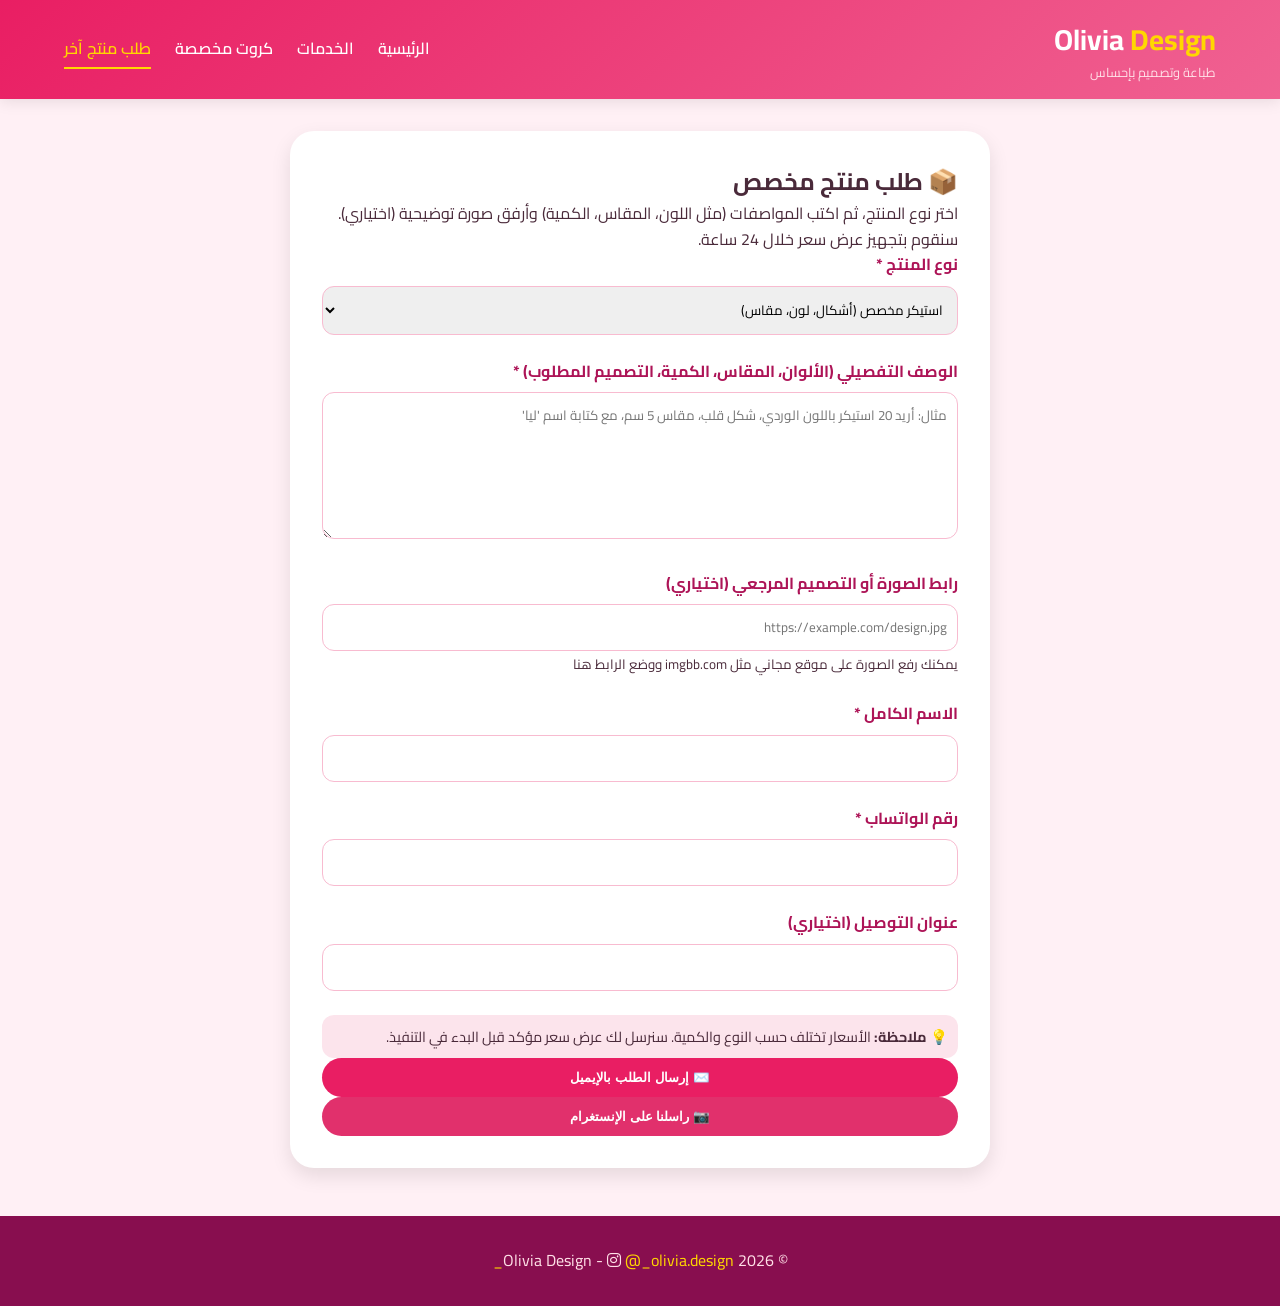
==== custom-product.html @ 97477a94 "Update custom-product.html" ====
<!DOCTYPE html>
<html lang="ar" dir="rtl">
<head>
    <meta charset="UTF-8">
    <meta name="viewport" content="width=device-width, initial-scale=1.0">
    <title>طلب منتج مخصص - Olivia Design</title>
    <link rel="stylesheet" href="style.css">
    <link href="https://fonts.googleapis.com/css2?family=Cairo:wght@400;600;700&display=swap" rel="stylesheet">
    <link rel="stylesheet" href="https://cdnjs.cloudflare.com/ajax/libs/font-awesome/6.0.0-beta3/css/all.min.css">
    <style>
        .product-form {
            background: white;
            padding: 2rem;
            border-radius: 24px;
            max-width: 700px;
            margin: 2rem auto;
            box-shadow: 0 8px 20px rgba(0,0,0,0.1);
        }
        .form-group {
            margin-bottom: 1.5rem;
        }
        .form-group label {
            font-weight: bold;
            display: block;
            margin-bottom: 8px;
            color: #AD1457;
        }
        input, select, textarea {
            width: 100%;
            padding: 10px;
            border-radius: 12px;
            border: 1px solid #F8BBD0;
            font-family: inherit;
        }
        .price-hint {
            background: #FCE4EC;
            padding: 10px;
            border-radius: 12px;
            margin-top: 10px;
            font-size: 0.9rem;
        }
        .btn-submit {
            background: #E91E63;
            color: white;
            border: none;
            padding: 12px 20px;
            border-radius: 40px;
            font-weight: bold;
            cursor: pointer;
            width: 100%;
        }
    </style>
</head>
<body>
    <header>
        <div class="container header-flex">
            <div class="logo"><h1>Olivia <span>Design</span></h1><p>طباعة وتصميم بإحساس</p></div>
            <nav><ul><li><a href="index.html">الرئيسية</a></li><li><a href="products.html">الخدمات</a></li><li><a href="customize-cards.html">كروت مخصصة</a></li><li><a href="custom-product.html" class="active">طلب منتج آخر</a></li></ul></nav>
        </div>
    </header>

    <main class="container">
        <div class="product-form">
            <h2>📦 طلب منتج مخصص</h2>
            <p>اختر نوع المنتج، ثم اكتب المواصفات (مثل اللون، المقاس، الكمية) وأرفق صورة توضيحية (اختياري). سنقوم بتجهيز عرض سعر خلال 24 ساعة.</p>
            
            <div class="form-group">
                <label>نوع المنتج *</label>
                <select id="product-type">
                    <option value="استيكر">استيكر مخصص (أشكال، لون، مقاس)</option>
                    <option value="لوحة">لوحة استقبال أو عروس/عريس</option>
                    <option value="إطار">فريم أبيض/ذهبي مع طباعة</option>
                    <option value="إكسسوار">إكسسوارات تصوير (تيجان، بالونات، ...)</option>
                    <option value="ورق قطني">ورق قطني لمناسبات (تخرج، عرس)</option>
                    <option value="باقة">باقة جاهزة (عرس/مولود/تخرج)</option>
                    <option value="أخرى">منتج آخر غير مذكور</option>
                </select>
            </div>

            <div class="form-group">
                <label>الوصف التفصيلي (الألوان، المقاس، الكمية، التصميم المطلوب) *</label>
                <textarea id="description" rows="5" placeholder="مثال: أريد 20 استيكر باللون الوردي، شكل قلب، مقاس 5 سم، مع كتابة اسم 'ليا'"></textarea>
            </div>

            <div class="form-group">
                <label>رابط الصورة أو التصميم المرجعي (اختياري)</label>
                <input type="text" id="image-url" placeholder="https://example.com/design.jpg">
                <small>يمكنك رفع الصورة على موقع مجاني مثل imgbb.com ووضع الرابط هنا</small>
            </div>

            <div class="form-group">
                <label>الاسم الكامل *</label>
                <input type="text" id="fullname">
            </div>
            <div class="form-group">
                <label>رقم الواتساب *</label>
                <input type="tel" id="phone">
            </div>
            <div class="form-group">
                <label>عنوان التوصيل (اختياري)</label>
                <input type="text" id="address">
            </div>

            <div class="price-hint">
                💡 <strong>ملاحظة:</strong> الأسعار تختلف حسب النوع والكمية. سنرسل لك عرض سعر مؤكد قبل البدء في التنفيذ.
            </div>

            <!-- داخل product-form، استبدل الأزرار بـ: -->
<button id="send-email" class="btn-submit">✉️ إرسال الطلب بالإيميل</button>
<button id="send-ig" class="btn-submit" style="background:#E1306C;">📷 راسلنا على الإنستغرام</button>
        </div>
    </main>

    <footer><div class="container"><p>© 2026 Olivia Design - <i class="fab fa-instagram"></i> <a href="https://www.instagram.com/_olivia.design_" target="_blank">@_olivia.design_</a></p></div></footer>

    <script>
        document.getElementById('send-wa').addEventListener('click', function() {
            const type = document.getElementById('product-type').value;
            const desc = document.getElementById('description').value;
            const img = document.getElementById('image-url').value;
            const name = document.getElementById('fullname').value.trim();
            const phone = document.getElementById('phone').value.trim();
            if (!name || !phone || !desc) { alert('الاسم، رقم الواتساب، والوصف مطلوبة'); return; }
            const address = document.getElementById('address').value;
            let msg = `طلب منتج جديد من ${name}\nالنوع: ${type}\nالوصف: ${desc}\nالمرجع: ${img}\nالعنوان: ${address}\nواتساب: ${phone}`;
            window.open(`https://wa.me/${phone.replace(/^0/, '218')}?text=${encodeURIComponent(msg)}`, '_blank');
        });

        document.getElementById('send-email').addEventListener('click', async function() {
            const type = document.getElementById('product-type').value;
            const desc = document.getElementById('description').value;
            const img = document.getElementById('image-url').value;
            const name = document.getElementById('fullname').value.trim();
            const phone = document.getElementById('phone').value.trim();
            if (!name || !phone || !desc) { alert('يرجى ملء جميع الحقول المطلوبة'); return; }
            const address = document.getElementById('address').value;
            const message = `طلب منتج:\nالاسم: ${name}\nالهاتف: ${phone}\nالعنوان: ${address}\nالنوع: ${type}\nالوصف: ${desc}\nصورة: ${img}`;
            const formspreeUrl = 'https://formspree.io/f/YOUR_FORMSPREE_ID';
            try {
                const res = await fetch(formspreeUrl, {
                    method: 'POST',
                    headers: {'Content-Type':'application/json'},
                    body: JSON.stringify({ name, phone, message, _subject: `طلب منتج: ${type}` })
                });
                if(res.ok) alert('تم إرسال الطلب! سنتواصل معك قريباً.');
                else alert('حدث خطأ، حاول مرة أخرى أو عبر واتساب');
            } catch(e) { alert('خطأ في الإرسال'); }
        });
    </script>
</body>
</html>
---- style.css ----
* {
    margin: 0;
    padding: 0;
    box-sizing: border-box;
}

body {
    font-family: 'Cairo', sans-serif;
    background-color: #FFF0F5; /* وردي فاتح جداً */
    color: #4A2A3A;
    line-height: 1.6;
}

.container {
    width: 90%;
    max-width: 1200px;
    margin: 0 auto;
}

/* header */
header {
    background: linear-gradient(135deg, #E91E63, #F06292);
    padding: 1rem 0;
    position: sticky;
    top: 0;
    z-index: 100;
    color: white;
    box-shadow: 0 2px 15px rgba(0,0,0,0.1);
}
.header-flex {
    display: flex;
    justify-content: space-between;
    align-items: center;
    flex-wrap: wrap;
}
.logo h1 {
    font-size: 1.8rem;
    font-weight: 700;
    color: white;
}
.logo span {
    color: #FFD700;
}
.logo p {
    font-size: 0.8rem;
    color: #FFE0E7;
}
nav ul {
    display: flex;
    gap: 1.5rem;
    list-style: none;
}
nav a {
    text-decoration: none;
    color: white;
    font-weight: 600;
    transition: 0.2s;
}
nav a:hover, nav a.active {
    color: #FFD700;
    border-bottom: 2px solid #FFD700;
    padding-bottom: 4px;
}

/* hero */
.hero {
    background: linear-gradient(135deg, #FCE4EC, #F8BBD0);
    padding: 4rem 0;
    text-align: center;
    color: #880E4F;
}
.hero h2 {
    font-size: 2rem;
    margin-bottom: 1rem;
}
.btn-primary {
    background: #E91E63;
    color: white;
    border: none;
    padding: 12px 30px;
    border-radius: 40px;
    font-weight: bold;
    display: inline-block;
    margin-top: 1rem;
    text-decoration: none;
    transition: 0.2s;
    box-shadow: 0 4px 8px rgba(0,0,0,0.2);
}
.btn-primary:hover {
    background: #AD1457;
    transform: scale(1.02);
}

/* cards */
.cards-grid, .bundles-grid {
    display: flex;
    flex-wrap: wrap;
    gap: 2rem;
    margin: 2rem 0;
    justify-content: center;
}
.card, .bundle {
    background: white;
    padding: 1.5rem;
    border-radius: 24px;
    box-shadow: 0 8px 20px rgba(0,0,0,0.1);
    text-align: center;
    width: 240px;
    transition: 0.2s;
    border: 1px solid #F8BBD0;
}
.card i {
    font-size: 2.5rem;
    color: #E91E63;
    margin-bottom: 1rem;
}
.price {
    display: block;
    background: #FCE4EC;
    margin: 1rem 0;
    padding: 6px;
    border-radius: 40px;
    font-weight: bold;
    color: #AD1457;
    font-size: 1.2rem;
}
.btn-small {
    background: #E91E63;
    color: white;
    padding: 6px 16px;
    border-radius: 40px;
    text-decoration: none;
    font-size: 0.8rem;
    display: inline-block;
}
.btn-small:hover {
    background: #AD1457;
}

/* products page */
.page-title {
    margin: 2rem 0 1rem;
    color: #AD1457;
}
.services-section {
    background: white;
    border-radius: 24px;
    padding: 1.5rem;
    margin-bottom: 2rem;
    box-shadow: 0 4px 10px rgba(0,0,0,0.05);
}
.price-list .item {
    display: flex;
    justify-content: space-between;
    padding: 0.8rem 0;
    border-bottom: 1px solid #F8BBD0;
}
.note {
    background: #FFF3F5;
    padding: 1rem;
    border-radius: 20px;
    margin: 2rem 0;
    border-right: 4px solid #E91E63;
}
footer {
    background: #880E4F;
    text-align: center;
    padding: 2rem 0;
    margin-top: 3rem;
    color: #FFE0E7;
}
footer a {
    color: #FFD700;
    text-decoration: none;
}

/* responsive */
@media (max-width: 768px) {
    .header-flex {
        flex-direction: column;
        gap: 1rem;
    }
    .customizer-container {
        flex-direction: column;
    }
}
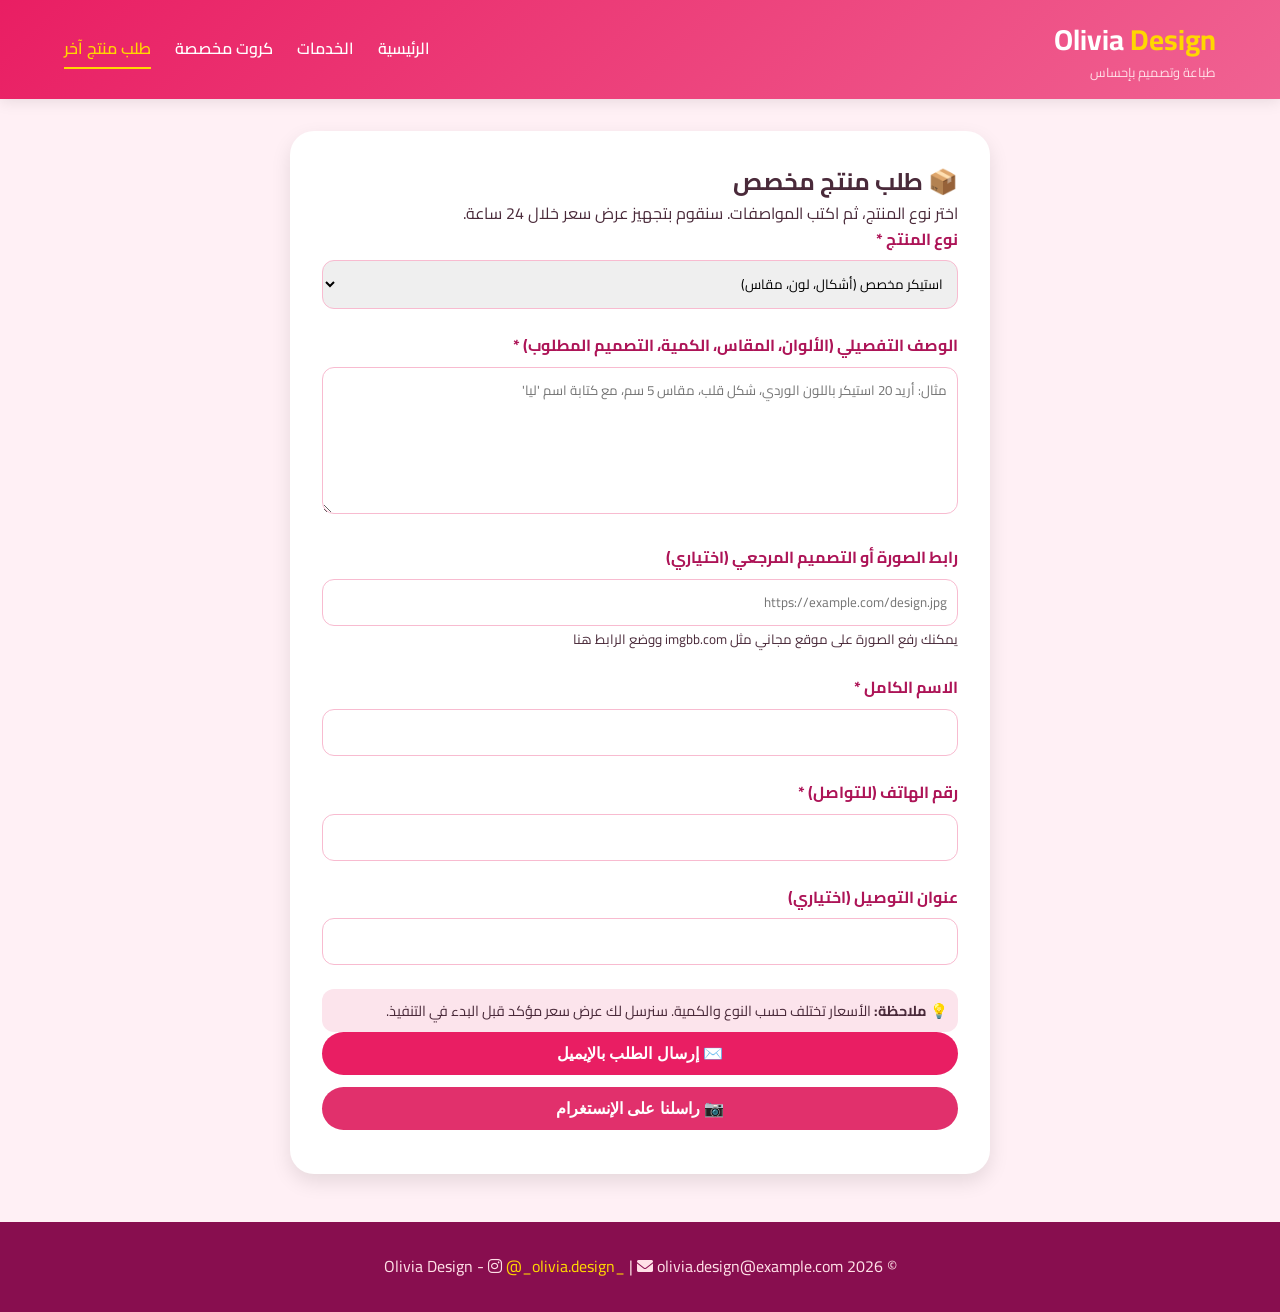
==== commit efa55457: "Update custom-product.html" ====
--- a/custom-product.html
+++ b/custom-product.html
@@ -48,6 +48,14 @@
             font-weight: bold;
             cursor: pointer;
             width: 100%;
+            margin-bottom: 12px;
+            font-size: 1rem;
+        }
+        .btn-ig {
+            background: #E1306C;
+        }
+        .btn-ig:hover, .btn-submit:hover {
+            opacity: 0.9;
         }
     </style>
 </head>
@@ -62,7 +70,7 @@
     <main class="container">
         <div class="product-form">
             <h2>📦 طلب منتج مخصص</h2>
-            <p>اختر نوع المنتج، ثم اكتب المواصفات (مثل اللون، المقاس، الكمية) وأرفق صورة توضيحية (اختياري). سنقوم بتجهيز عرض سعر خلال 24 ساعة.</p>
+            <p>اختر نوع المنتج، ثم اكتب المواصفات. سنقوم بتجهيز عرض سعر خلال 24 ساعة.</p>
             
             <div class="form-group">
                 <label>نوع المنتج *</label>
@@ -70,7 +78,7 @@
                     <option value="استيكر">استيكر مخصص (أشكال، لون، مقاس)</option>
                     <option value="لوحة">لوحة استقبال أو عروس/عريس</option>
                     <option value="إطار">فريم أبيض/ذهبي مع طباعة</option>
-                    <option value="إكسسوار">إكسسوارات تصوير (تيجان، بالونات، ...)</option>
+                    <option value="إكسسوار">إكسسوارات تصوير (تيجان، بالونات)</option>
                     <option value="ورق قطني">ورق قطني لمناسبات (تخرج، عرس)</option>
                     <option value="باقة">باقة جاهزة (عرس/مولود/تخرج)</option>
                     <option value="أخرى">منتج آخر غير مذكور</option>
@@ -93,7 +101,7 @@
                 <input type="text" id="fullname">
             </div>
             <div class="form-group">
-                <label>رقم الواتساب *</label>
+                <label>رقم الهاتف (للتواصل) *</label>
                 <input type="tel" id="phone">
             </div>
             <div class="form-group">
@@ -105,47 +113,97 @@
                 💡 <strong>ملاحظة:</strong> الأسعار تختلف حسب النوع والكمية. سنرسل لك عرض سعر مؤكد قبل البدء في التنفيذ.
             </div>
 
-            <!-- داخل product-form، استبدل الأزرار بـ: -->
-<button id="send-email" class="btn-submit">✉️ إرسال الطلب بالإيميل</button>
-<button id="send-ig" class="btn-submit" style="background:#E1306C;">📷 راسلنا على الإنستغرام</button>
+            <button id="send-email" class="btn-submit">✉️ إرسال الطلب بالإيميل</button>
+            <button id="send-ig" class="btn-submit btn-ig">📷 راسلنا على الإنستغرام</button>
         </div>
     </main>
 
-    <footer><div class="container"><p>© 2026 Olivia Design - <i class="fab fa-instagram"></i> <a href="https://www.instagram.com/_olivia.design_" target="_blank">@_olivia.design_</a></p></div></footer>
+    <footer>
+        <div class="container">
+            <p>© 2026 Olivia Design - <i class="fab fa-instagram"></i> <a href="https://www.instagram.com/_olivia.design_" target="_blank">@_olivia.design_</a> | <i class="fas fa-envelope"></i> olivia.design@example.com</p>
+        </div>
+    </footer>
 
     <script>
-        document.getElementById('send-wa').addEventListener('click', function() {
-            const type = document.getElementById('product-type').value;
-            const desc = document.getElementById('description').value;
-            const img = document.getElementById('image-url').value;
-            const name = document.getElementById('fullname').value.trim();
-            const phone = document.getElementById('phone').value.trim();
-            if (!name || !phone || !desc) { alert('الاسم، رقم الواتساب، والوصف مطلوبة'); return; }
-            const address = document.getElementById('address').value;
-            let msg = `طلب منتج جديد من ${name}\nالنوع: ${type}\nالوصف: ${desc}\nالمرجع: ${img}\nالعنوان: ${address}\nواتساب: ${phone}`;
-            window.open(`https://wa.me/${phone.replace(/^0/, '218')}?text=${encodeURIComponent(msg)}`, '_blank');
-        });
-
-        document.getElementById('send-email').addEventListener('click', async function() {
-            const type = document.getElementById('product-type').value;
-            const desc = document.getElementById('description').value;
-            const img = document.getElementById('image-url').value;
-            const name = document.getElementById('fullname').value.trim();
-            const phone = document.getElementById('phone').value.trim();
-            if (!name || !phone || !desc) { alert('يرجى ملء جميع الحقول المطلوبة'); return; }
-            const address = document.getElementById('address').value;
-            const message = `طلب منتج:\nالاسم: ${name}\nالهاتف: ${phone}\nالعنوان: ${address}\nالنوع: ${type}\nالوصف: ${desc}\nصورة: ${img}`;
-            const formspreeUrl = 'https://formspree.io/f/YOUR_FORMSPREE_ID';
-            try {
-                const res = await fetch(formspreeUrl, {
-                    method: 'POST',
-                    headers: {'Content-Type':'application/json'},
-                    body: JSON.stringify({ name, phone, message, _subject: `طلب منتج: ${type}` })
-                });
-                if(res.ok) alert('تم إرسال الطلب! سنتواصل معك قريباً.');
-                else alert('حدث خطأ، حاول مرة أخرى أو عبر واتساب');
-            } catch(e) { alert('خطأ في الإرسال'); }
-        });
+        (function() {
+            // تأكد من تحميل الصفحة بالكامل قبل ربط الأحداث
+            document.addEventListener('DOMContentLoaded', function() {
+                // زر الإيميل
+                const emailBtn = document.getElementById('send-email');
+                // زر الإنستغرام
+                const igBtn = document.getElementById('send-ig');
+                
+                // روابط Formspree - استبدل هذا الرابط بالرابط الذي حصلت عليه من Formspree.io
+                // مثال: 'https://formspree.io/f/mqkryzgr'
+                const FORMSPREE_URL = 'https://formspree.io/f/mzdwkqkg';  // ⚠️ غير هذا الرابط إلى رابطك الشخصي
+
+                // وظيفة الإيميل
+                if (emailBtn) {
+                    emailBtn.addEventListener('click', async function(e) {
+                        e.preventDefault();
+                        
+                        // جلب القيم
+                        const productType = document.getElementById('product-type').value;
+                        const description = document.getElementById('description').value.trim();
+                        const imageUrl = document.getElementById('image-url').value.trim();
+                        const fullname = document.getElementById('fullname').value.trim();
+                        const phone = document.getElementById('phone').value.trim();
+                        const address = document.getElementById('address').value.trim();
+
+                        // التحقق من الحقول المطلوبة
+                        if (!fullname || !phone || !description) {
+                            alert('❌ الرجاء ملء: الاسم الكامل، رقم الهاتف، والوصف التفصيلي');
+                            return;
+                        }
+
+                        // بناء نص الرسالة
+                        const message = `طلب منتج جديد من الموقع:\n\nالاسم: ${fullname}\nالهاتف: ${phone}\nالعنوان: ${address || 'غير مدخل'}\nنوع المنتج: ${productType}\nالوصف: ${description}\nرابط الصورة المرجعية: ${imageUrl || 'لا يوجد'}`;
+
+                        // إرسال إلى Formspree
+                        try {
+                            const response = await fetch(FORMSPREE_URL, {
+                                method: 'POST',
+                                headers: { 'Content-Type': 'application/json' },
+                                body: JSON.stringify({
+                                    name: fullname,
+                                    phone: phone,
+                                    message: message,
+                                    _subject: `طلب جديد: ${productType}`
+                                })
+                            });
+
+                            if (response.ok) {
+                                alert('✅ تم إرسال طلبك بنجاح! سنتواصل معك قريباً عبر الهاتف أو الإنستغرام.');
+                                // يمكنك مسح الحقول هنا إذا أردت
+                                // document.getElementById('description').value = '';
+                            } else {
+                                alert('⚠️ حدث خطأ أثناء الإرسال. يرجى المحاولة مرة أخرى أو مراسلتنا على الإنستغرام.');
+                            }
+                        } catch (error) {
+                            console.error('Fetch error:', error);
+                            alert('⚠️ فشل الاتصال بالخادم. تحقق من اتصالك بالإنترنت أو حاول لاحقاً.');
+                        }
+                    });
+                } else {
+                    console.error('زر الإيميل غير موجود في الصفحة');
+                }
+
+                // زر الإنستغرام
+                if (igBtn) {
+                    igBtn.addEventListener('click', function(e) {
+                        e.preventDefault();
+                        // فتح حساب الإنستغرام في تبويب جديد
+                        window.open('https://www.instagram.com/_olivia.design_/', '_blank');
+                        // إعطاء توجيه للمستخدم
+                        setTimeout(() => {
+                            alert('📷 تم فتح صفحة الإنستغرام. أرسل لنا تفاصيل طلبك هناك وسنرد عليك بسرعة.');
+                        }, 500);
+                    });
+                } else {
+                    console.error('زر الإنستغرام غير موجود');
+                }
+            });
+        })();
     </script>
 </body>
 </html>
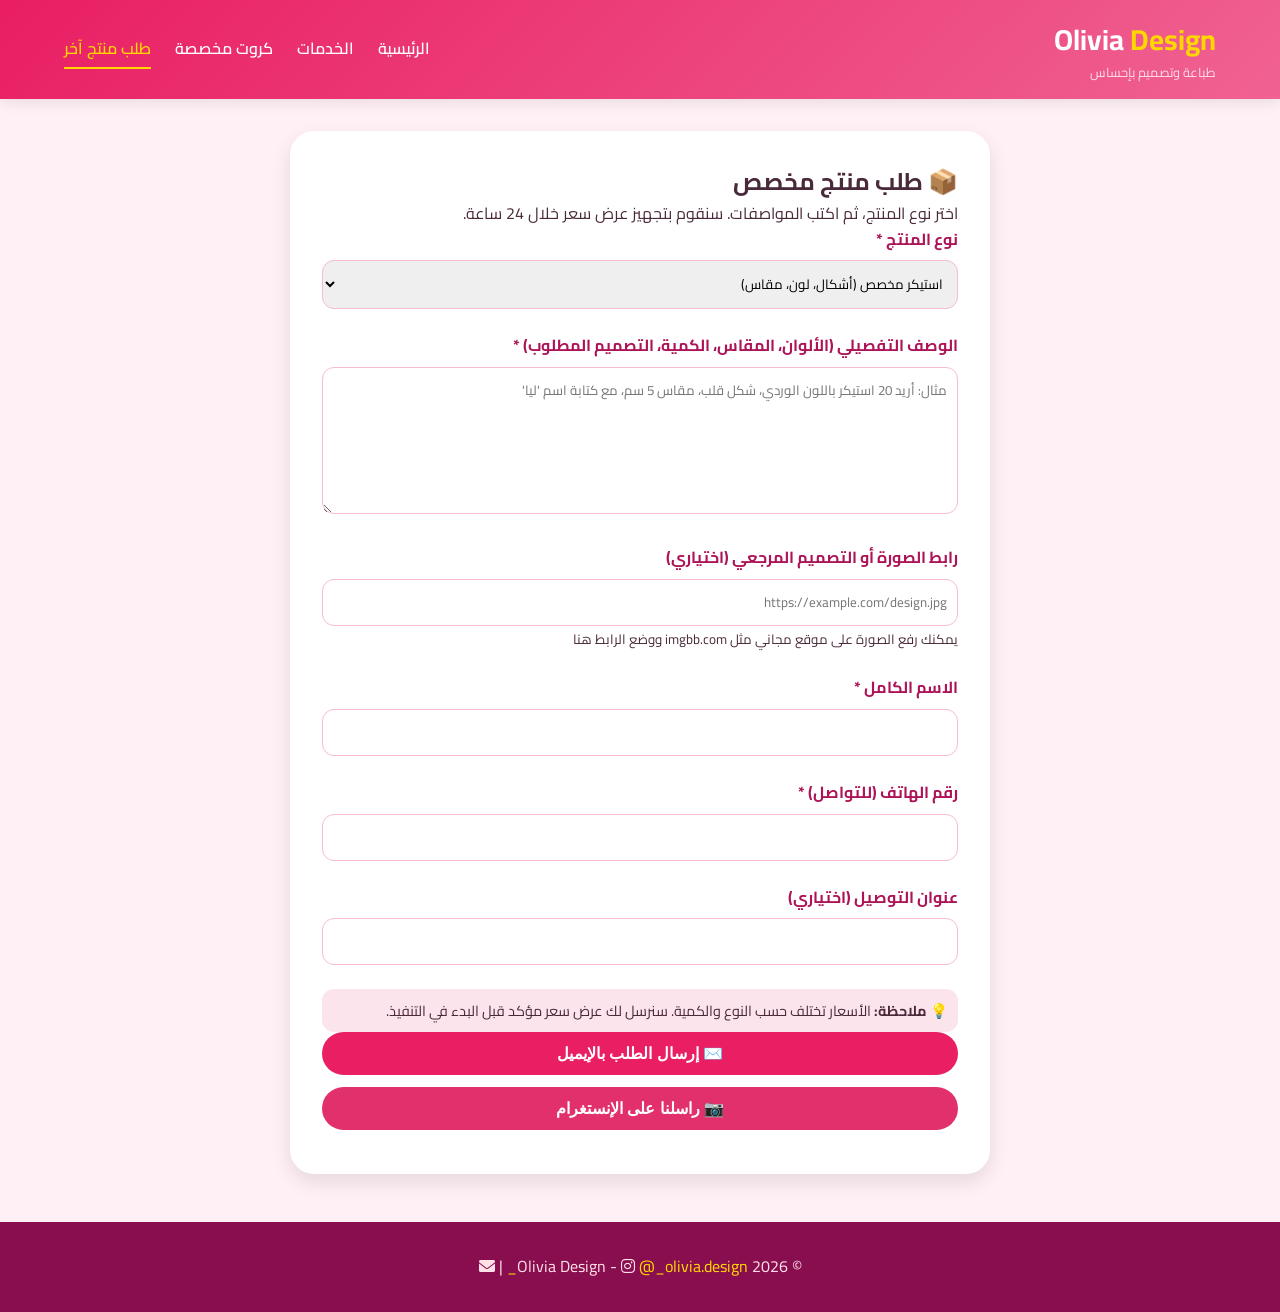
==== commit d77b2b83: "Update custom-product.html" ====
--- a/custom-product.html
+++ b/custom-product.html
@@ -78,7 +78,6 @@
                     <option value="استيكر">استيكر مخصص (أشكال، لون، مقاس)</option>
                     <option value="لوحة">لوحة استقبال أو عروس/عريس</option>
                     <option value="إطار">فريم أبيض/ذهبي مع طباعة</option>
-                    <option value="إكسسوار">إكسسوارات تصوير (تيجان، بالونات)</option>
                     <option value="ورق قطني">ورق قطني لمناسبات (تخرج، عرس)</option>
                     <option value="باقة">باقة جاهزة (عرس/مولود/تخرج)</option>
                     <option value="أخرى">منتج آخر غير مذكور</option>
@@ -120,7 +119,7 @@
 
     <footer>
         <div class="container">
-            <p>© 2026 Olivia Design - <i class="fab fa-instagram"></i> <a href="https://www.instagram.com/_olivia.design_" target="_blank">@_olivia.design_</a> | <i class="fas fa-envelope"></i> olivia.design@example.com</p>
+            <p>© 2026 Olivia Design - <i class="fab fa-instagram"></i> <a href="https://www.instagram.com/_olivia.design_" target="_blank">@_olivia.design_</a> | <i class="fas fa-envelope"></i></p>
         </div>
     </footer>
 
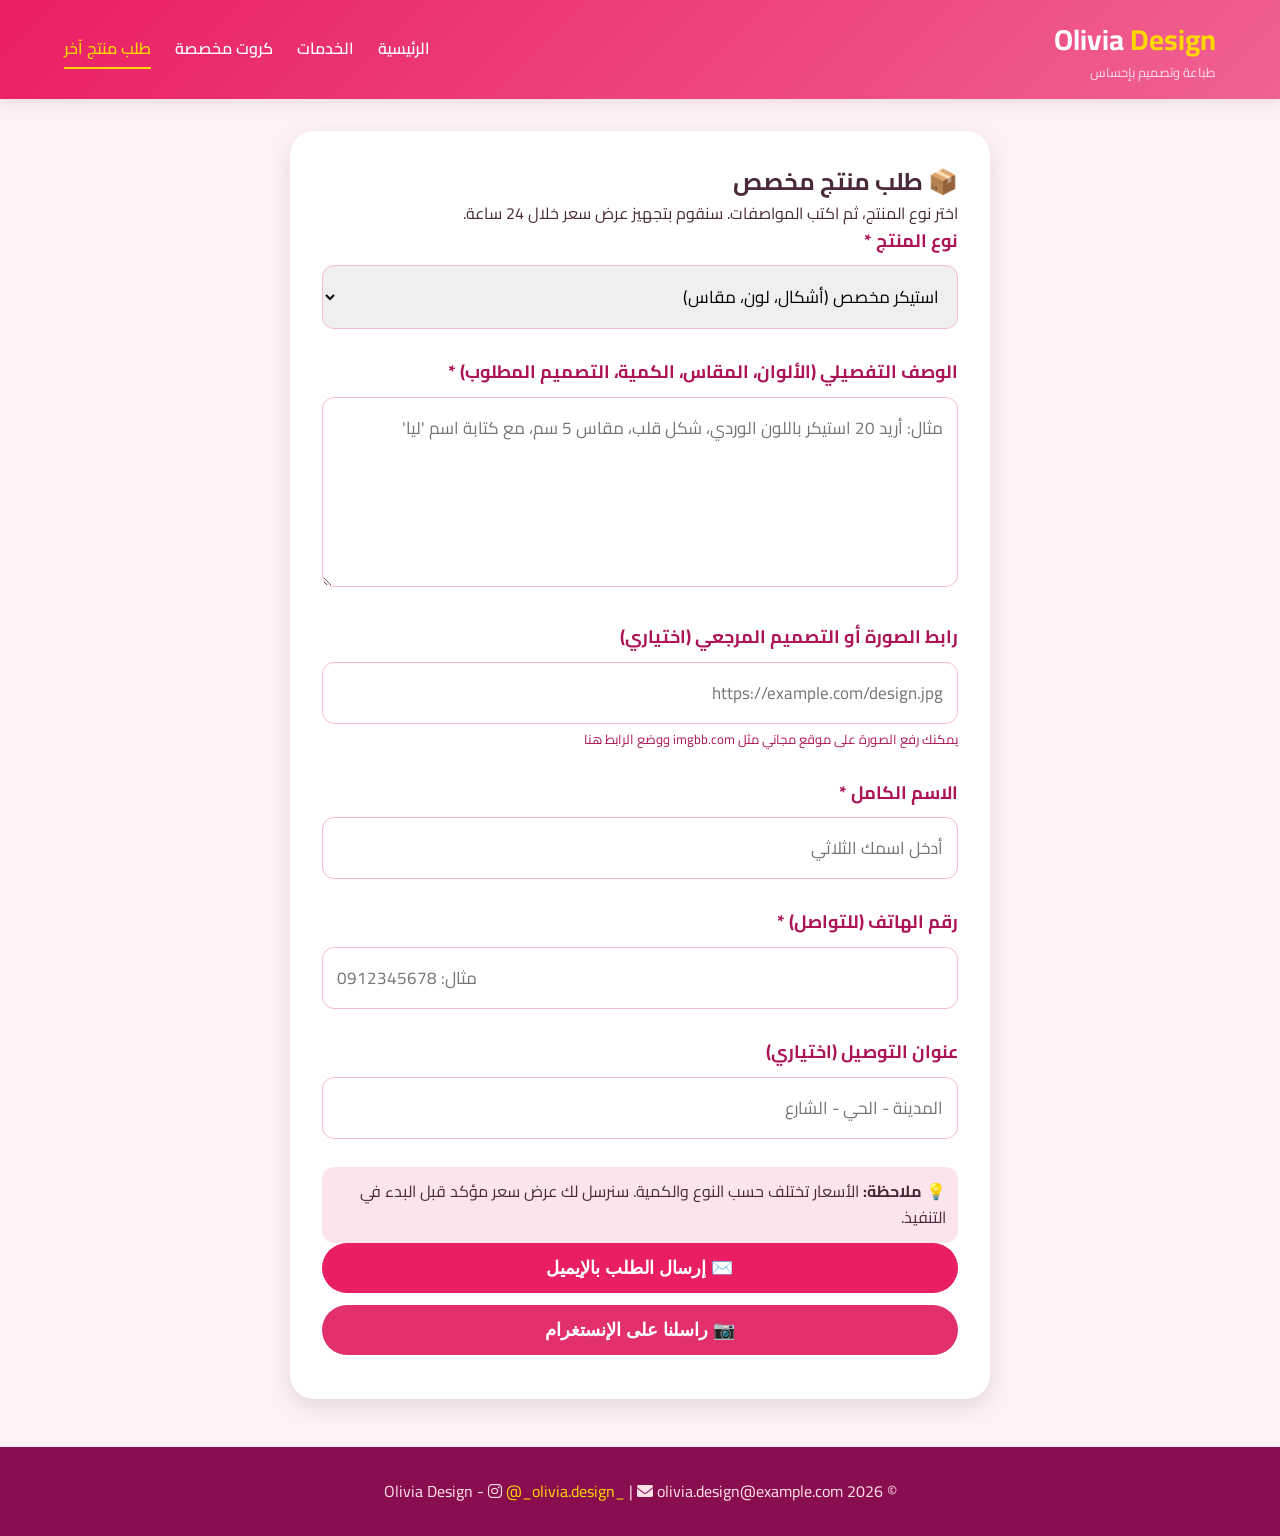
==== commit b40825cd: "Update custom-product.html" ====
--- a/custom-product.html
+++ b/custom-product.html
@@ -3,11 +3,16 @@
 <head>
     <meta charset="UTF-8">
     <meta name="viewport" content="width=device-width, initial-scale=1.0">
+    <!-- منع التخزين المؤقت لظهور التعديلات فوراً -->
+    <meta http-equiv="Cache-Control" content="no-cache, no-store, must-revalidate">
+    <meta http-equiv="Pragma" content="no-cache">
+    <meta http-equiv="Expires" content="0">
     <title>طلب منتج مخصص - Olivia Design</title>
-    <link rel="stylesheet" href="style.css">
+    <link rel="stylesheet" href="style.css?v=2">
     <link href="https://fonts.googleapis.com/css2?family=Cairo:wght@400;600;700&display=swap" rel="stylesheet">
     <link rel="stylesheet" href="https://cdnjs.cloudflare.com/ajax/libs/font-awesome/6.0.0-beta3/css/all.min.css">
     <style>
+        /* تنسيقات مخصصة لهذه الصفحة مع تكبير النصوص */
         .product-form {
             background: white;
             padding: 2rem;
@@ -17,45 +22,54 @@
             box-shadow: 0 8px 20px rgba(0,0,0,0.1);
         }
         .form-group {
-            margin-bottom: 1.5rem;
+            margin-bottom: 1.8rem;
         }
         .form-group label {
             font-weight: bold;
             display: block;
-            margin-bottom: 8px;
+            margin-bottom: 10px;
             color: #AD1457;
+            font-size: 18px;   /* تكبير حجم عنوان الحقل */
         }
         input, select, textarea {
             width: 100%;
-            padding: 10px;
+            padding: 14px;      /* زيادة المساحة داخل الحقل */
             border-radius: 12px;
             border: 1px solid #F8BBD0;
             font-family: inherit;
+            font-size: 17px;    /* تكبير النص داخل الحقل */
         }
         .price-hint {
             background: #FCE4EC;
-            padding: 10px;
+            padding: 12px;
             border-radius: 12px;
             margin-top: 10px;
-            font-size: 0.9rem;
+            font-size: 16px;    /* تكبير نص الملاحظة */
         }
         .btn-submit {
             background: #E91E63;
             color: white;
             border: none;
-            padding: 12px 20px;
+            padding: 14px 20px;
             border-radius: 40px;
             font-weight: bold;
             cursor: pointer;
             width: 100%;
             margin-bottom: 12px;
-            font-size: 1rem;
+            font-size: 18px;    /* تكبير نص الزر */
         }
         .btn-ig {
             background: #E1306C;
         }
         .btn-ig:hover, .btn-submit:hover {
             opacity: 0.9;
+        }
+        /* جعل النصوص الصغيرة في التلميحات أكبر قليلاً */
+        small {
+            font-size: 13px;
+            display: block;
+            margin-top: 5px;
+            color: #AD1457;
         }
     </style>
 </head>
@@ -63,7 +77,14 @@
     <header>
         <div class="container header-flex">
             <div class="logo"><h1>Olivia <span>Design</span></h1><p>طباعة وتصميم بإحساس</p></div>
-            <nav><ul><li><a href="index.html">الرئيسية</a></li><li><a href="products.html">الخدمات</a></li><li><a href="customize-cards.html">كروت مخصصة</a></li><li><a href="custom-product.html" class="active">طلب منتج آخر</a></li></ul></nav>
+            <nav>
+                <ul>
+                    <li><a href="index.html">الرئيسية</a></li>
+                    <li><a href="products.html">الخدمات</a></li>
+                    <li><a href="customize-cards.html">كروت مخصصة</a></li>
+                    <li><a href="custom-product.html" class="active">طلب منتج آخر</a></li>
+                </ul>
+            </nav>
         </div>
     </header>
 
@@ -97,15 +118,15 @@
 
             <div class="form-group">
                 <label>الاسم الكامل *</label>
-                <input type="text" id="fullname">
+                <input type="text" id="fullname" placeholder="أدخل اسمك الثلاثي">
             </div>
             <div class="form-group">
                 <label>رقم الهاتف (للتواصل) *</label>
-                <input type="tel" id="phone">
+                <input type="tel" id="phone" placeholder="مثال: 0912345678">
             </div>
             <div class="form-group">
                 <label>عنوان التوصيل (اختياري)</label>
-                <input type="text" id="address">
+                <input type="text" id="address" placeholder="المدينة - الحي - الشارع">
             </div>
 
             <div class="price-hint">
@@ -119,29 +140,23 @@
 
     <footer>
         <div class="container">
-            <p>© 2026 Olivia Design - <i class="fab fa-instagram"></i> <a href="https://www.instagram.com/_olivia.design_" target="_blank">@_olivia.design_</a> | <i class="fas fa-envelope"></i></p>
+            <p>© 2026 Olivia Design - <i class="fab fa-instagram"></i> <a href="https://www.instagram.com/_olivia.design_" target="_blank">@_olivia.design_</a> | <i class="fas fa-envelope"></i> olivia.design@example.com</p>
         </div>
     </footer>
 
     <script>
         (function() {
-            // تأكد من تحميل الصفحة بالكامل قبل ربط الأحداث
             document.addEventListener('DOMContentLoaded', function() {
-                // زر الإيميل
                 const emailBtn = document.getElementById('send-email');
-                // زر الإنستغرام
                 const igBtn = document.getElementById('send-ig');
                 
-                // روابط Formspree - استبدل هذا الرابط بالرابط الذي حصلت عليه من Formspree.io
-                // مثال: 'https://formspree.io/f/mqkryzgr'
-                const FORMSPREE_URL = 'https://formspree.io/f/mzdwkqkg';  // ⚠️ غير هذا الرابط إلى رابطك الشخصي
-
-                // وظيفة الإيميل
+                // ⚠️ رابط Formspree (تأكدي من أنه صحيح)
+                const FORMSPREE_URL = 'https://formspree.io/f/mzdwkqkg';  
+
                 if (emailBtn) {
                     emailBtn.addEventListener('click', async function(e) {
                         e.preventDefault();
                         
-                        // جلب القيم
                         const productType = document.getElementById('product-type').value;
                         const description = document.getElementById('description').value.trim();
                         const imageUrl = document.getElementById('image-url').value.trim();
@@ -149,16 +164,13 @@
                         const phone = document.getElementById('phone').value.trim();
                         const address = document.getElementById('address').value.trim();
 
-                        // التحقق من الحقول المطلوبة
                         if (!fullname || !phone || !description) {
                             alert('❌ الرجاء ملء: الاسم الكامل، رقم الهاتف، والوصف التفصيلي');
                             return;
                         }
 
-                        // بناء نص الرسالة
                         const message = `طلب منتج جديد من الموقع:\n\nالاسم: ${fullname}\nالهاتف: ${phone}\nالعنوان: ${address || 'غير مدخل'}\nنوع المنتج: ${productType}\nالوصف: ${description}\nرابط الصورة المرجعية: ${imageUrl || 'لا يوجد'}`;
 
-                        // إرسال إلى Formspree
                         try {
                             const response = await fetch(FORMSPREE_URL, {
                                 method: 'POST',
@@ -172,34 +184,27 @@
                             });
 
                             if (response.ok) {
-                                alert('✅ تم إرسال طلبك بنجاح! سنتواصل معك قريباً عبر الهاتف أو الإنستغرام.');
-                                // يمكنك مسح الحقول هنا إذا أردت
+                                alert('✅ تم إرسال طلبك بنجاح! سنتواصل معك قريباً.');
+                                // اختيارياً: تفريغ الحقول
                                 // document.getElementById('description').value = '';
                             } else {
-                                alert('⚠️ حدث خطأ أثناء الإرسال. يرجى المحاولة مرة أخرى أو مراسلتنا على الإنستغرام.');
+                                alert('⚠️ حدث خطأ أثناء الإرسال. يرجى مراسلتنا على الإنستغرام.');
                             }
                         } catch (error) {
                             console.error('Fetch error:', error);
-                            alert('⚠️ فشل الاتصال بالخادم. تحقق من اتصالك بالإنترنت أو حاول لاحقاً.');
+                            alert('⚠️ فشل الاتصال. تأكد من اتصالك بالإنترنت أو حاول لاحقاً.');
                         }
                     });
-                } else {
-                    console.error('زر الإيميل غير موجود في الصفحة');
                 }
 
-                // زر الإنستغرام
                 if (igBtn) {
                     igBtn.addEventListener('click', function(e) {
                         e.preventDefault();
-                        // فتح حساب الإنستغرام في تبويب جديد
                         window.open('https://www.instagram.com/_olivia.design_/', '_blank');
-                        // إعطاء توجيه للمستخدم
                         setTimeout(() => {
-                            alert('📷 تم فتح صفحة الإنستغرام. أرسل لنا تفاصيل طلبك هناك وسنرد عليك بسرعة.');
+                            alert('📷 تم فتح صفحة الإنستغرام. أرسل لنا تفاصيل طلبك هناك.');
                         }, 500);
                     });
-                } else {
-                    console.error('زر الإنستغرام غير موجود');
                 }
             });
         })();
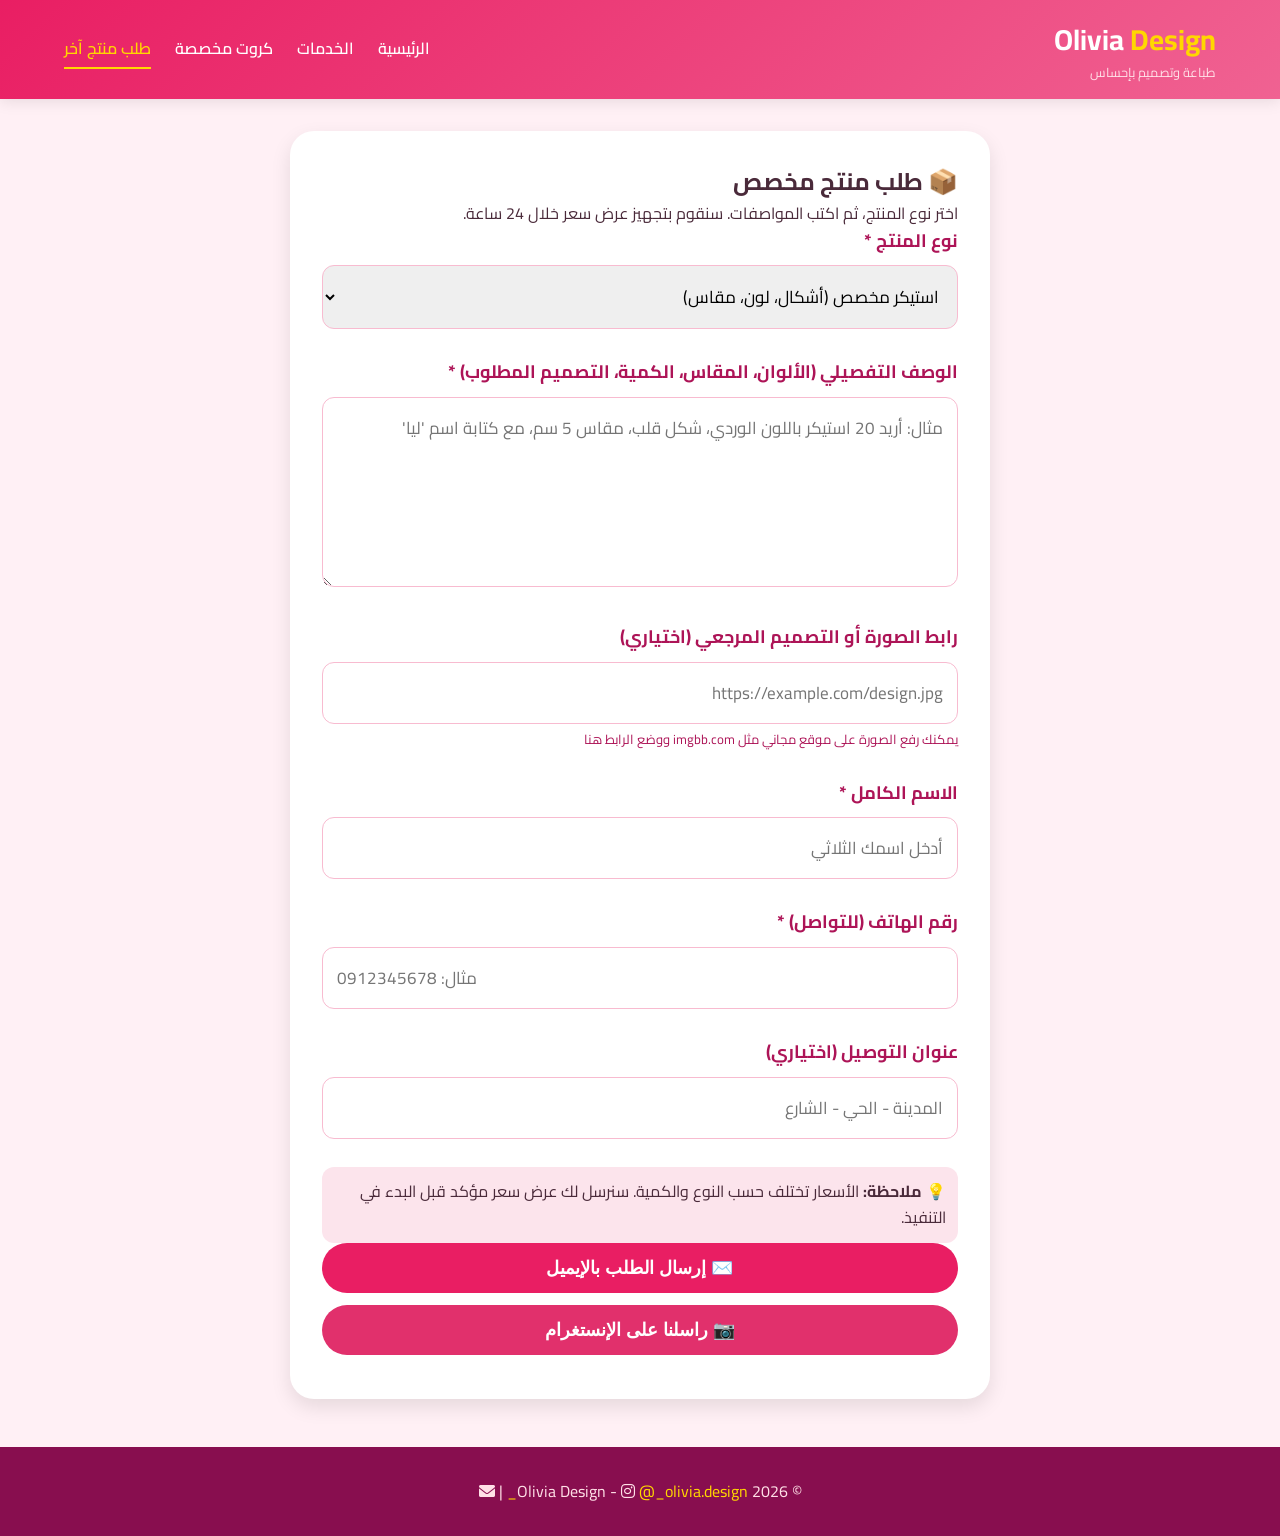
==== commit ff85b824: "Update custom-product.html" ====
--- a/custom-product.html
+++ b/custom-product.html
@@ -140,7 +140,7 @@
 
     <footer>
         <div class="container">
-            <p>© 2026 Olivia Design - <i class="fab fa-instagram"></i> <a href="https://www.instagram.com/_olivia.design_" target="_blank">@_olivia.design_</a> | <i class="fas fa-envelope"></i> olivia.design@example.com</p>
+            <p>© 2026 Olivia Design - <i class="fab fa-instagram"></i> <a href="https://www.instagram.com/_olivia.design_" target="_blank">@_olivia.design_</a> | <i class="fas fa-envelope"></i> </p>
         </div>
     </footer>
 
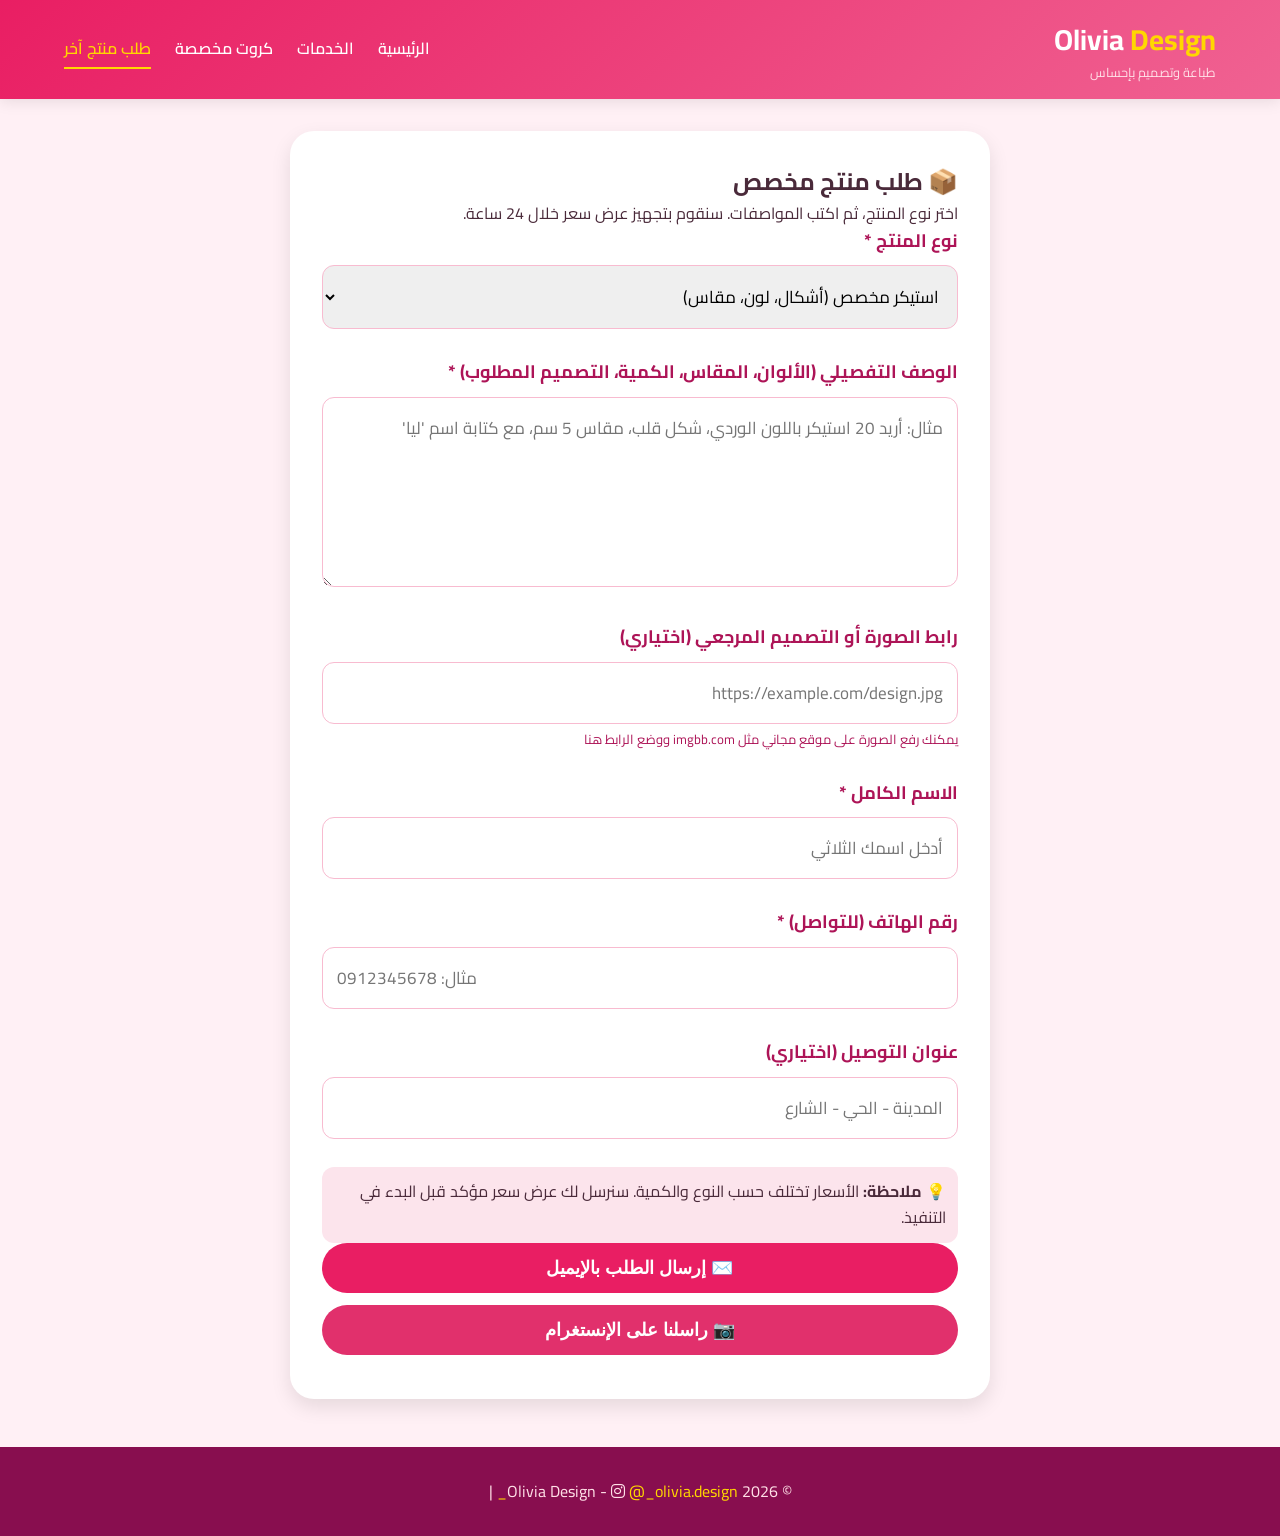
==== commit ecd1fbfa: "Update custom-product.html" ====
--- a/custom-product.html
+++ b/custom-product.html
@@ -140,7 +140,7 @@
 
     <footer>
         <div class="container">
-            <p>© 2026 Olivia Design - <i class="fab fa-instagram"></i> <a href="https://www.instagram.com/_olivia.design_" target="_blank">@_olivia.design_</a> | <i class="fas fa-envelope"></i> </p>
+            <p>© 2026 Olivia Design - <i class="fab fa-instagram"></i> <a href="https://www.instagram.com/_olivia.design_" target="_blank">@_olivia.design_</a> |  </p>
         </div>
     </footer>
 
